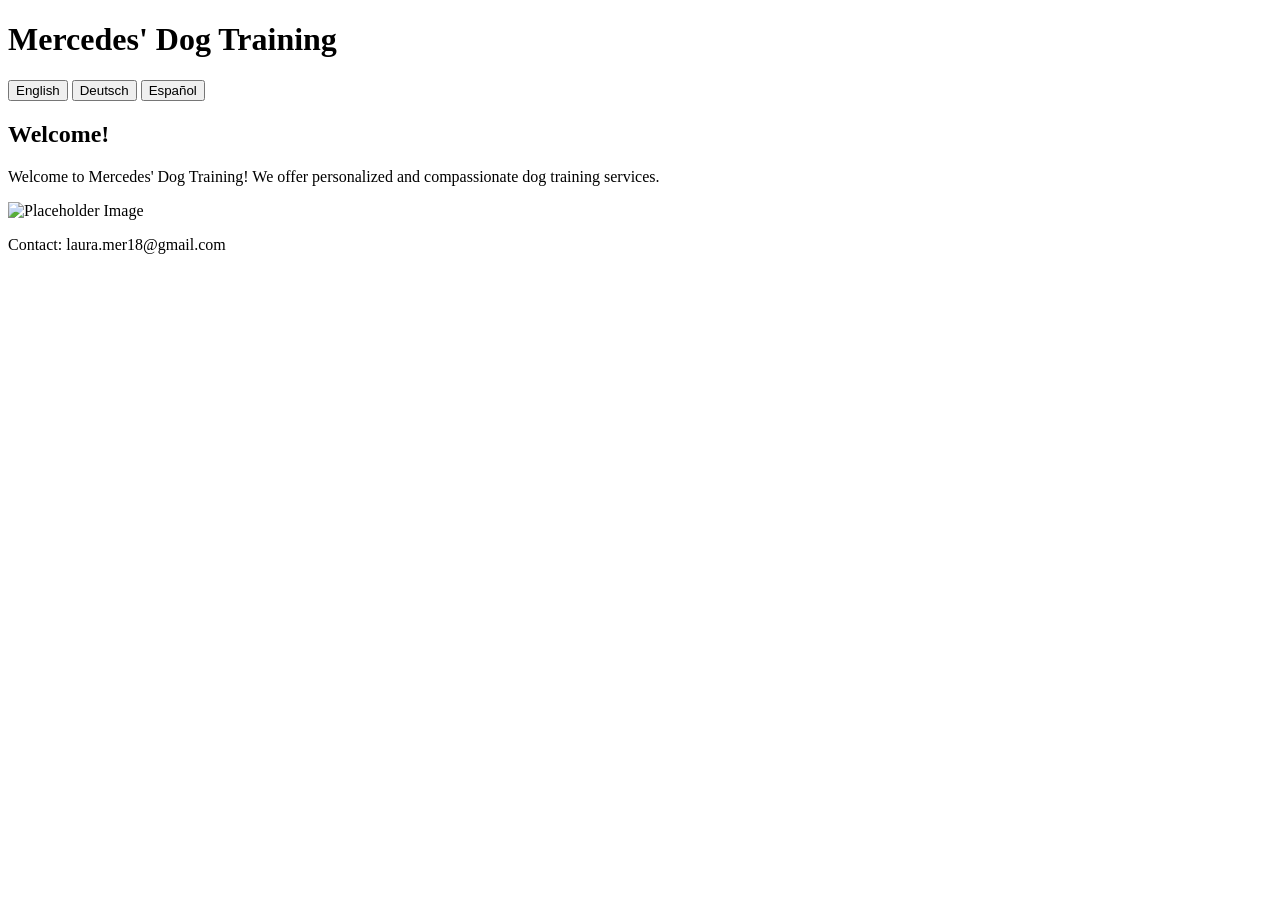
==== index.html @ 64f161b0 "Create index.html for Mercedes' dog training website" ====
<!DOCTYPE html>
<html lang="en">
<head>
    <meta charset="UTF-8">
    <meta name="viewport" content="width=device-width, initial-scale=1.0">
    <title>Mercedes' Dog Training</title>
    <link rel="stylesheet" href="styles.css">
</head>
<body>
    <header>
        <h1>Mercedes' Dog Training</h1>
        <div>
            <button onclick="switchLanguage('en')">English</button>
            <button onclick="switchLanguage('de')">Deutsch</button>
            <button onclick="switchLanguage('es')">Español</button>
        </div>
    </header>
    <main>
        <section>
            <h2>Welcome!</h2>
            <p>Welcome to Mercedes' Dog Training! We offer personalized and compassionate dog training services.</p>
        </section>
        <img src="placeholder.jpg" alt="Placeholder Image" />
    </main>
    <footer>
        <p>Contact: laura.mer18@gmail.com</p>
    </footer>
    <script src="script.js"></script>
</body>
</html>
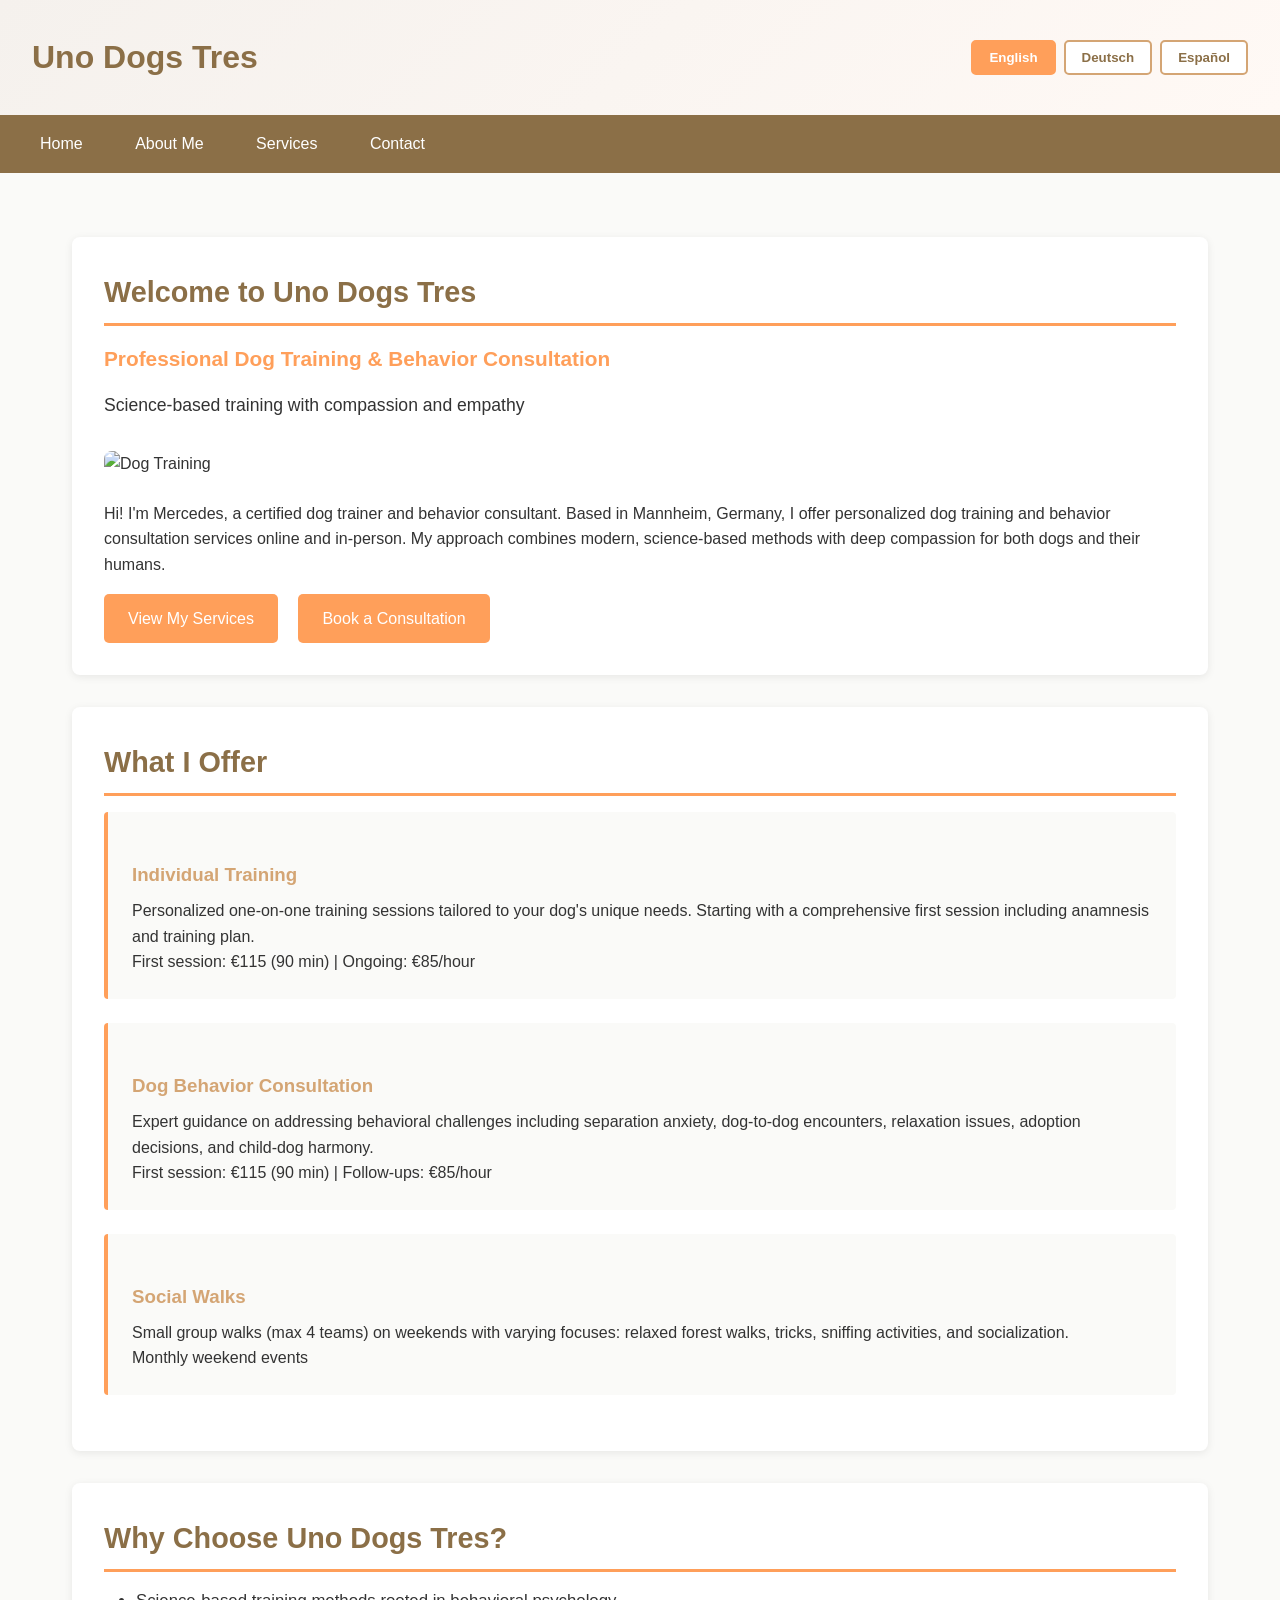
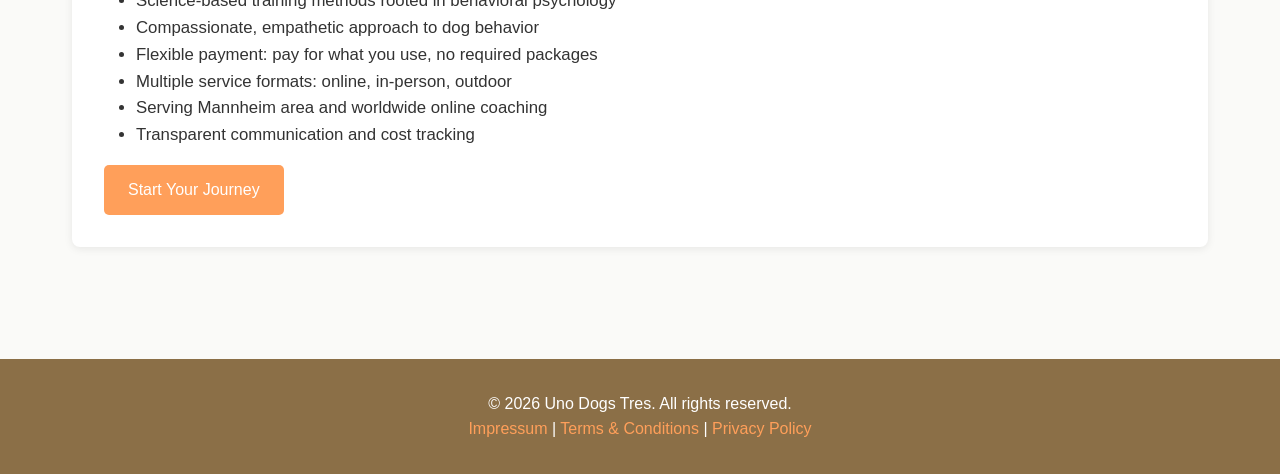
==== commit a438660d: "Update index.html for Uno Dogs Tres branding" ====
--- a/index.html
+++ b/index.html
@@ -3,28 +3,73 @@
 <head>
     <meta charset="UTF-8">
     <meta name="viewport" content="width=device-width, initial-scale=1.0">
-    <title>Mercedes' Dog Training</title>
+    <title>Uno Dogs Tres - Dog Training & Behavior Consultation</title>
     <link rel="stylesheet" href="styles.css">
 </head>
 <body>
     <header>
-        <h1>Mercedes' Dog Training</h1>
+        <h1>Uno Dogs Tres</h1>
         <div>
-            <button onclick="switchLanguage('en')">English</button>
+            <button onclick="switchLanguage('en')" class="active">English</button>
             <button onclick="switchLanguage('de')">Deutsch</button>
             <button onclick="switchLanguage('es')">Español</button>
         </div>
     </header>
+    <nav>
+        <a href="index.html">Home</a>
+        <a href="about.html">About Me</a>
+        <a href="services.html">Services</a>
+        <a href="contact.html">Contact</a>
+    </nav>
     <main>
+        <section class="intro-section">
+            <h2>Welcome to Uno Dogs Tres</h2>
+            <p style="font-size: 1.3rem; color: #FF9F5A; font-weight: bold;">Professional Dog Training & Behavior Consultation</p>
+            <p style="font-size: 1.1rem; margin-top: 1rem;">Science-based training with compassion and empathy</p>
+            <img src="images/placeholder-hero.jpg" alt="Dog Training" style="max-width: 600px; margin-top: 2rem;">
+            <p>Hi! I'm Mercedes, a certified dog trainer and behavior consultant. Based in Mannheim, Germany, I offer personalized dog training and behavior consultation services online and in-person. My approach combines modern, science-based methods with deep compassion for both dogs and their humans.</p>
+            <a href="services.html" class="cta-button">View My Services</a>
+            <a href="contact.html" class="cta-button" style="margin-left: 1rem;">Book a Consultation</a>
+        </section>
+        
         <section>
-            <h2>Welcome!</h2>
-            <p>Welcome to Mercedes' Dog Training! We offer personalized and compassionate dog training services.</p>
+            <h2>What I Offer</h2>
+            <div class="service">
+                <h3>Individual Training</h3>
+                <p>Personalized one-on-one training sessions tailored to your dog's unique needs. Starting with a comprehensive first session including anamnesis and training plan.</p>
+                <p class="pricing">First session: €115 (90 min) | Ongoing: €85/hour</p>
+            </div>
+            
+            <div class="service">
+                <h3>Dog Behavior Consultation</h3>
+                <p>Expert guidance on addressing behavioral challenges including separation anxiety, dog-to-dog encounters, relaxation issues, adoption decisions, and child-dog harmony.</p>
+                <p class="pricing">First session: €115 (90 min) | Follow-ups: €85/hour</p>
+            </div>
+            
+            <div class="service">
+                <h3>Social Walks</h3>
+                <p>Small group walks (max 4 teams) on weekends with varying focuses: relaxed forest walks, tricks, sniffing activities, and socialization.</p>
+                <p class="pricing">Monthly weekend events</p>
+            </div>
         </section>
-        <img src="placeholder.jpg" alt="Placeholder Image" />
+        
+        <section>
+            <h2>Why Choose Uno Dogs Tres?</h2>
+            <ul style="margin-left: 2rem; font-size: 1.05rem;">
+                <li>Science-based training methods rooted in behavioral psychology</li>
+                <li>Compassionate, empathetic approach to dog behavior</li>
+                <li>Flexible payment: pay for what you use, no required packages</li>
+                <li>Multiple service formats: online, in-person, outdoor</li>
+                <li>Serving Mannheim area and worldwide online coaching</li>
+                <li>Transparent communication and cost tracking</li>
+            </ul>
+            <a href="contact.html" class="cta-button">Start Your Journey</a>
+        </section>
     </main>
     <footer>
-        <p>Contact: laura.mer18@gmail.com</p>
+        <p>&copy; 2026 Uno Dogs Tres. All rights reserved.</p>
+        <p><a href="impressum.html">Impressum</a> | <a href="terms.html">Terms & Conditions</a> | <a href="privacy.html">Privacy Policy</a></p>
     </footer>
     <script src="script.js"></script>
 </body>
-</html>+</html>
--- a/styles.css
+++ b/styles.css
@@ -0,0 +1,213 @@
+* {
+    margin: 0;
+    padding: 0;
+    box-sizing: border-box;
+}
+
+body {
+    font-family: 'Segoe UI', Tahoma, Geneva, Verdana, sans-serif;
+    line-height: 1.6;
+    color: #333;
+    background-color: #fafaf8;
+}
+
+header {
+    background: linear-gradient(135deg, #f5f1ed 0%, #fff9f5 100%);
+    padding: 2rem;
+    display: flex;
+    justify-content: space-between;
+    align-items: center;
+    box-shadow: 0 2px 8px rgba(0,0,0,0.1);
+    flex-wrap: wrap;
+}
+
+header h1 {
+    font-size: 2rem;
+    color: #8B6F47;
+}
+
+header div {
+    display: flex;
+    gap: 0.5rem;
+}
+
+header button {
+    padding: 0.5rem 1rem;
+    border: 2px solid #D4A574;
+    background-color: #fff;
+    color: #8B6F47;
+    border-radius: 5px;
+    cursor: pointer;
+    font-weight: bold;
+    transition: all 0.3s ease;
+}
+
+header button:hover {
+    background-color: #D4A574;
+    color: white;
+}
+
+header button.active {
+    background-color: #FF9F5A;
+    color: white;
+    border-color: #FF9F5A;
+}
+
+nav {
+    background-color: #8B6F47;
+    padding: 1rem;
+    margin-bottom: 2rem;
+}
+
+nav a {
+    color: white;
+    text-decoration: none;
+    margin: 0 1.5rem;
+    font-weight: 500;
+    transition: color 0.3s ease;
+}
+
+nav a:hover {
+    color: #FF9F5A;
+}
+
+main {
+    max-width: 1200px;
+    margin: 0 auto;
+    padding: 2rem;
+}
+
+section {
+    background: white;
+    padding: 2rem;
+    margin-bottom: 2rem;
+    border-radius: 8px;
+    box-shadow: 0 2px 8px rgba(0,0,0,0.08);
+}
+
+h2 {
+    color: #8B6F47;
+    margin-bottom: 1rem;
+    font-size: 1.8rem;
+    border-bottom: 3px solid #FF9F5A;
+    padding-bottom: 0.5rem;
+}
+
+h3 {
+    color: #D4A574;
+    margin-top: 1.5rem;
+    margin-bottom: 0.5rem;
+}
+
+.service {
+    background-color: #fafaf8;
+    padding: 1.5rem;
+    margin-bottom: 1.5rem;
+    border-left: 4px solid #FF9F5A;
+    border-radius: 4px;
+}
+
+img {
+    max-width: 100%;
+    height: auto;
+    border-radius: 8px;
+    margin: 1.5rem 0;
+}
+
+form {
+    background-color: #f5f1ed;
+    padding: 2rem;
+    border-radius: 8px;
+    margin-bottom: 2rem;
+}
+
+.form-group {
+    margin-bottom: 1.5rem;
+}
+
+label {
+    display: block;
+    margin-bottom: 0.5rem;
+    color: #8B6F47;
+    font-weight: 500;
+}
+
+input, select, textarea {
+    width: 100%;
+    padding: 0.75rem;
+    border: 2px solid #D4A574;
+    border-radius: 4px;
+    font-family: inherit;
+    font-size: 1rem;
+}
+
+input:focus, select:focus, textarea:focus {
+    outline: none;
+    border-color: #FF9F5A;
+    box-shadow: 0 0 5px rgba(255, 159, 90, 0.3);
+}
+
+textarea {
+    resize: vertical;
+    min-height: 100px;
+}
+
+button[type="submit"] {
+    background-color: #FF9F5A;
+    color: white;
+    padding: 1rem 2rem;
+    border: none;
+    border-radius: 5px;
+    font-size: 1rem;
+    font-weight: bold;
+    cursor: pointer;
+    transition: all 0.3s ease;
+}
+
+button[type="submit"]:hover {
+    background-color: #E88A45;
+    transform: translateY(-2px);
+}
+
+footer {
+    background-color: #8B6F47;
+    color: white;
+    text-align: center;
+    padding: 2rem;
+    margin-top: 3rem;
+}
+
+footer a {
+    color: #FF9F5A;
+    text-decoration: none;
+}
+
+.cta-button {
+    display: inline-block;
+    background-color: #FF9F5A;
+    color: white;
+    padding: 0.75rem 1.5rem;
+    border-radius: 5px;
+    text-decoration: none;
+    margin-top: 1rem;
+}
+
+.cta-button:hover {
+    background-color: #E88A45;
+}
+
+@media (max-width: 768px) {
+    header {
+        flex-direction: column;
+        gap: 1rem;
+    }
+    
+    nav a {
+        display: block;
+        margin: 0.5rem 0;
+    }
+    
+    main {
+        padding: 1rem;
+    }
+}
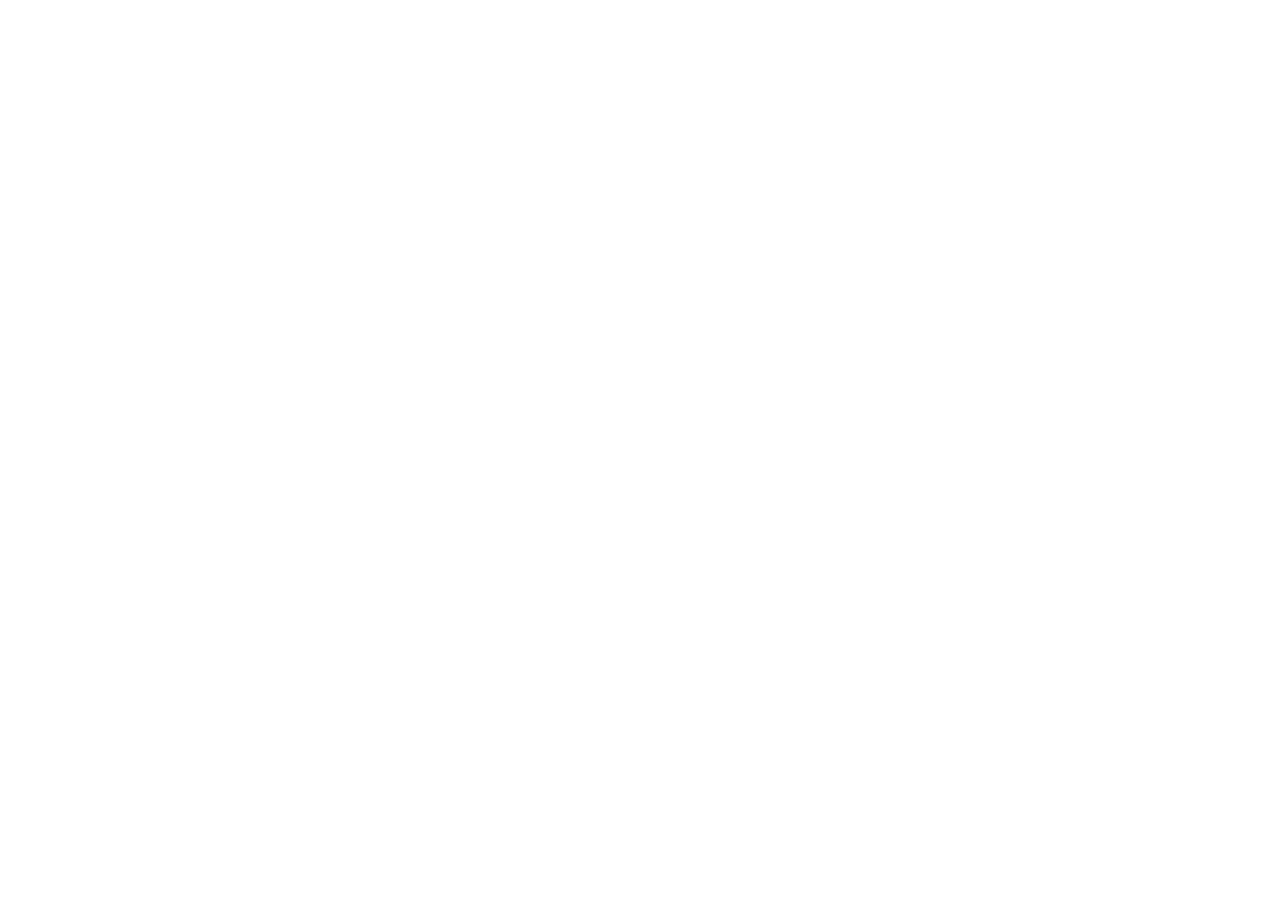
==== commit 2cd5615e: "Refactor index.html for Lovable App Updated HTML structure and meta tags for Lovable App." ====
--- a/index.html
+++ b/index.html
@@ -1,75 +1,26 @@
-<!DOCTYPE html>
+<!doctype html>
 <html lang="en">
-<head>
-    <meta charset="UTF-8">
-    <meta name="viewport" content="width=device-width, initial-scale=1.0">
-    <title>Uno Dogs Tres - Dog Training & Behavior Consultation</title>
-    <link rel="stylesheet" href="styles.css">
-</head>
-<body>
-    <header>
-        <h1>Uno Dogs Tres</h1>
-        <div>
-            <button onclick="switchLanguage('en')" class="active">English</button>
-            <button onclick="switchLanguage('de')">Deutsch</button>
-            <button onclick="switchLanguage('es')">Español</button>
-        </div>
-    </header>
-    <nav>
-        <a href="index.html">Home</a>
-        <a href="about.html">About Me</a>
-        <a href="services.html">Services</a>
-        <a href="contact.html">Contact</a>
-    </nav>
-    <main>
-        <section class="intro-section">
-            <h2>Welcome to Uno Dogs Tres</h2>
-            <p style="font-size: 1.3rem; color: #FF9F5A; font-weight: bold;">Professional Dog Training & Behavior Consultation</p>
-            <p style="font-size: 1.1rem; margin-top: 1rem;">Science-based training with compassion and empathy</p>
-            <img src="images/placeholder-hero.jpg" alt="Dog Training" style="max-width: 600px; margin-top: 2rem;">
-            <p>Hi! I'm Mercedes, a certified dog trainer and behavior consultant. Based in Mannheim, Germany, I offer personalized dog training and behavior consultation services online and in-person. My approach combines modern, science-based methods with deep compassion for both dogs and their humans.</p>
-            <a href="services.html" class="cta-button">View My Services</a>
-            <a href="contact.html" class="cta-button" style="margin-left: 1rem;">Book a Consultation</a>
-        </section>
-        
-        <section>
-            <h2>What I Offer</h2>
-            <div class="service">
-                <h3>Individual Training</h3>
-                <p>Personalized one-on-one training sessions tailored to your dog's unique needs. Starting with a comprehensive first session including anamnesis and training plan.</p>
-                <p class="pricing">First session: €115 (90 min) | Ongoing: €85/hour</p>
-            </div>
-            
-            <div class="service">
-                <h3>Dog Behavior Consultation</h3>
-                <p>Expert guidance on addressing behavioral challenges including separation anxiety, dog-to-dog encounters, relaxation issues, adoption decisions, and child-dog harmony.</p>
-                <p class="pricing">First session: €115 (90 min) | Follow-ups: €85/hour</p>
-            </div>
-            
-            <div class="service">
-                <h3>Social Walks</h3>
-                <p>Small group walks (max 4 teams) on weekends with varying focuses: relaxed forest walks, tricks, sniffing activities, and socialization.</p>
-                <p class="pricing">Monthly weekend events</p>
-            </div>
-        </section>
-        
-        <section>
-            <h2>Why Choose Uno Dogs Tres?</h2>
-            <ul style="margin-left: 2rem; font-size: 1.05rem;">
-                <li>Science-based training methods rooted in behavioral psychology</li>
-                <li>Compassionate, empathetic approach to dog behavior</li>
-                <li>Flexible payment: pay for what you use, no required packages</li>
-                <li>Multiple service formats: online, in-person, outdoor</li>
-                <li>Serving Mannheim area and worldwide online coaching</li>
-                <li>Transparent communication and cost tracking</li>
-            </ul>
-            <a href="contact.html" class="cta-button">Start Your Journey</a>
-        </section>
-    </main>
-    <footer>
-        <p>&copy; 2026 Uno Dogs Tres. All rights reserved.</p>
-        <p><a href="impressum.html">Impressum</a> | <a href="terms.html">Terms & Conditions</a> | <a href="privacy.html">Privacy Policy</a></p>
-    </footer>
-    <script src="script.js"></script>
-</body>
+  <head>
+    <meta charset="UTF-8" />
+    <meta name="viewport" content="width=device-width, initial-scale=1.0" />
+    <!-- TODO: Set the document title to the name of your application -->
+    <title>Lovable App</title>
+    <meta name="description" content="Lovable Generated Project" />
+    <meta name="author" content="Lovable" />
+
+    <!-- TODO: Update og:title to match your application name -->
+    <meta property="og:title" content="Lovable App" />
+    <meta property="og:description" content="Lovable Generated Project" />
+    <meta property="og:type" content="website" />
+    <meta property="og:image" content="https://lovable.dev/opengraph-image-p98pqg.png" />
+
+    <meta name="twitter:card" content="summary_large_image" />
+    <meta name="twitter:site" content="@Lovable" />
+    <meta name="twitter:image" content="https://lovable.dev/opengraph-image-p98pqg.png" />
+  </head>
+
+  <body>
+    <div id="root"></div>
+    <script type="module" src="/src/main.tsx"></script>
+  </body>
 </html>
